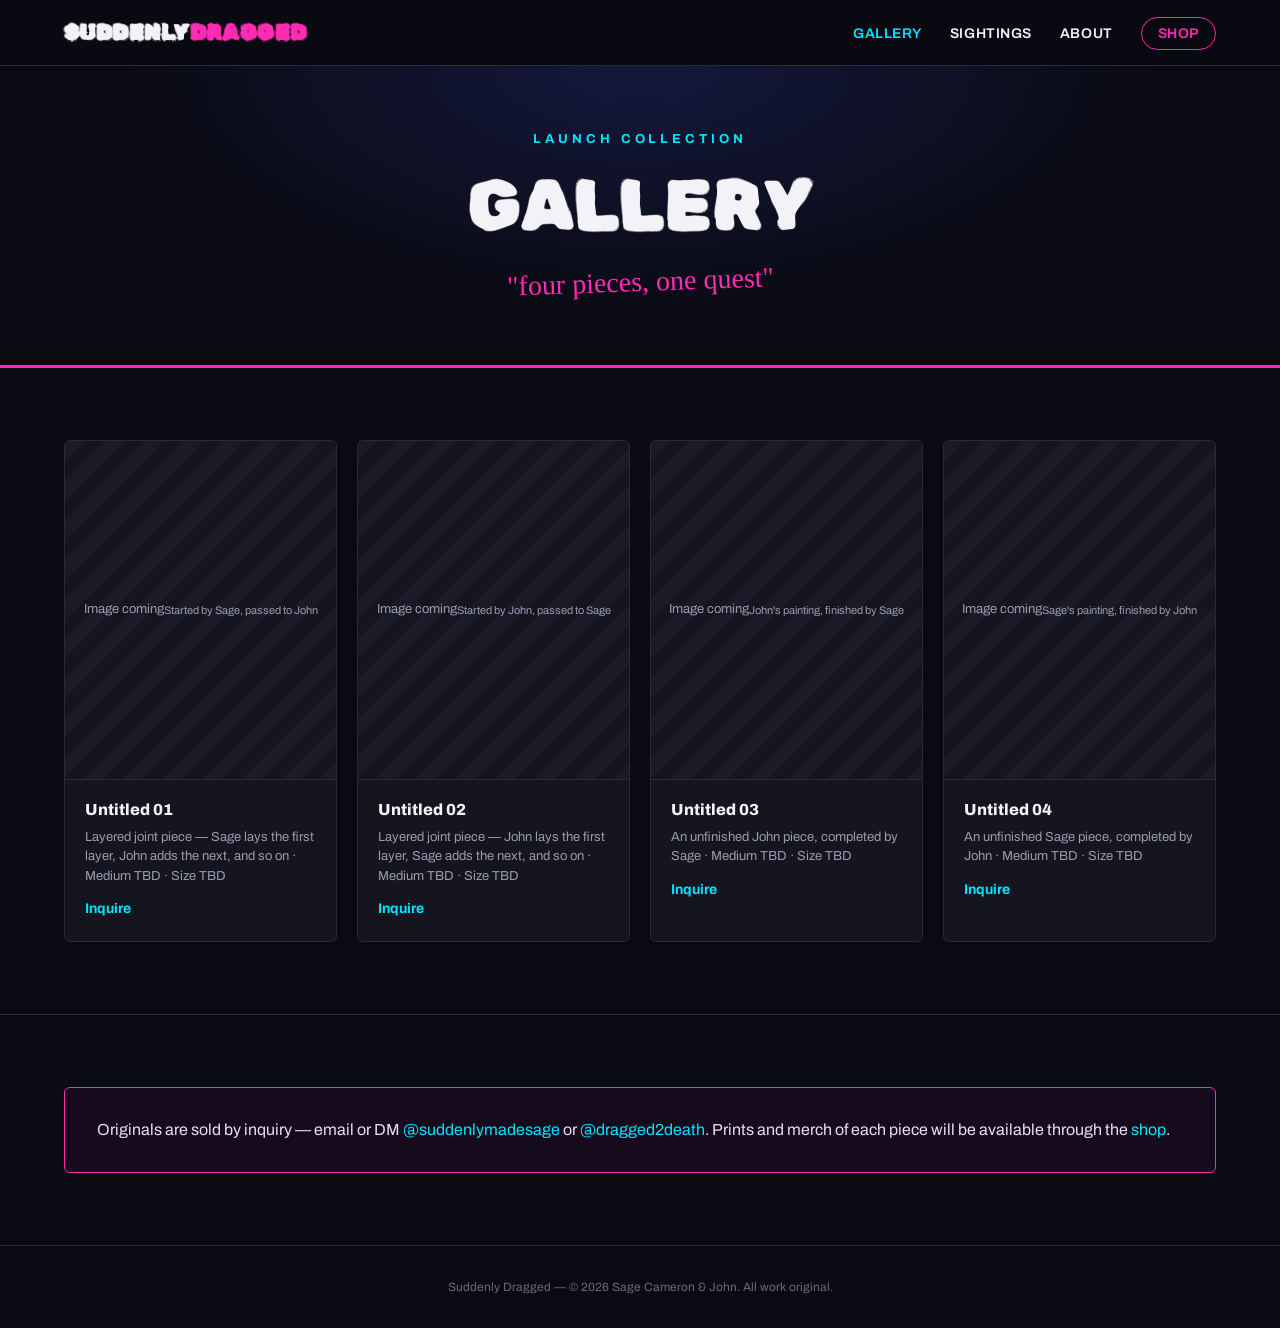
==== gallery.html @ cc959b2f "Initial site: Suddenly Dragged launch pages Homepage, gallery, about, shop, sightings log, and hidde" ====
<!doctype html>
<html lang="en">
<head>
<meta charset="utf-8">
<meta name="viewport" content="width=device-width, initial-scale=1">
<title>Gallery — Suddenly Dragged</title>
<meta name="description" content="The launch collection from Suddenly Dragged — Sage Cameron & John.">
<link rel="preconnect" href="https://fonts.googleapis.com">
<link rel="stylesheet" href="https://fonts.googleapis.com/css2?family=Rubik+Spray+Paint&family=Permanent+Marker&family=Archivo:wght@400;500;600;700;800&display=swap">
<link rel="stylesheet" href="css/style.css">
</head>
<body>

<nav class="site-nav">
  <div class="wrap">
    <a href="index.html" class="logo">Suddenly<span>Dragged</span></a>
    <ul>
      <li><a href="gallery.html" data-nav="gallery.html">Gallery</a></li>
      <li><a href="sightings.html" data-nav="sightings.html">Sightings</a></li>
      <li><a href="about.html" data-nav="about.html">About</a></li>
      <li class="cta-item"><a href="shop.html" class="cta" data-nav="shop.html">Shop</a></li>
    </ul>
  </div>
</nav>

<header class="hero" style="padding:64px 0 48px;">
  <div class="wrap">
    <div class="eyebrow">Launch Collection</div>
    <h1 style="font-size:clamp(36px,7vw,72px);">Gallery</h1>
    <div class="scrawl">"four pieces, one quest"</div>
  </div>
</header>

<section class="section">
  <div class="wrap">
    <div class="grid grid-4">

      <!-- Replace each .frame with an <img src="images/piece-01.jpg" alt="..."> once photos are ready -->
      <div class="card">
        <div class="frame">Image coming<br><span style="font-size:11px;">Started by Sage, passed to John</span></div>
        <div class="body">
          <div class="title">Untitled 01</div>
          <div class="meta">Layered joint piece — Sage lays the first layer, John adds the next, and so on &middot; Medium TBD &middot; Size TBD</div>
          <div class="price">Inquire</div>
        </div>
      </div>

      <div class="card">
        <div class="frame">Image coming<br><span style="font-size:11px;">Started by John, passed to Sage</span></div>
        <div class="body">
          <div class="title">Untitled 02</div>
          <div class="meta">Layered joint piece — John lays the first layer, Sage adds the next, and so on &middot; Medium TBD &middot; Size TBD</div>
          <div class="price">Inquire</div>
        </div>
      </div>

      <div class="card">
        <div class="frame">Image coming<br><span style="font-size:11px;">John's painting, finished by Sage</span></div>
        <div class="body">
          <div class="title">Untitled 03</div>
          <div class="meta">An unfinished John piece, completed by Sage &middot; Medium TBD &middot; Size TBD</div>
          <div class="price">Inquire</div>
        </div>
      </div>

      <div class="card">
        <div class="frame">Image coming<br><span style="font-size:11px;">Sage's painting, finished by John</span></div>
        <div class="body">
          <div class="title">Untitled 04</div>
          <div class="meta">An unfinished Sage piece, completed by John &middot; Medium TBD &middot; Size TBD</div>
          <div class="price">Inquire</div>
        </div>
      </div>

    </div>
  </div>
</section>

<section class="section">
  <div class="wrap">
    <div class="callout">
      <div class="prose" style="max-width:none; color:#E6E0ED;">
        Originals are sold by inquiry — email or DM <a href="https://instagram.com/suddenlymadesage" target="_blank" rel="noopener">@suddenlymadesage</a> or <a href="https://instagram.com/dragged2death" target="_blank" rel="noopener">@dragged2death</a>. Prints and merch of each piece will be available through the <a href="shop.html">shop</a>.
      </div>
    </div>
  </div>
</section>

<footer class="site-footer">
  <div class="wrap">Suddenly Dragged — &copy; <span id="year"></span> Sage Cameron &amp; John. All work original.</div>
</footer>

<script src="js/main.js"></script>
<script>document.getElementById('year').textContent = new Date().getFullYear();</script>
</body>
</html>
---- css/style.css ----
/* ===========================================================
   Suddenly Dragged — shared stylesheet
   Palette: void black / hot magenta / electric blue / glitch cyan / white
   Type: Rubik Spray Paint (wordmark), Permanent Marker (scrawl), Archivo (body)
   =========================================================== */

:root {
  --void: #0A0A12;
  --panel: #15151F;
  --border: #2A2A38;
  --ink: #F2F2F7;
  --muted: #9A9AB0;
  --magenta: #FF2BB3;
  --blue: #3D5AFE;
  --cyan: #00E5FF;
  --white: #FFFFFF;

  --font-wild: 'Rubik Spray Paint', cursive;
  --font-scrawl: 'Permanent Marker', cursive;
  --font-body: 'Archivo', sans-serif;
}

* { box-sizing: border-box; }

html { scroll-behavior: smooth; }

body {
  margin: 0;
  background: var(--void);
  color: var(--ink);
  font-family: var(--font-body);
  line-height: 1.5;
  -webkit-font-smoothing: antialiased;
}

a { color: var(--cyan); text-decoration: none; }
a:hover { color: #6ff3ff; }

::selection { background: var(--magenta); color: var(--void); }

img { max-width: 100%; display: block; }

.wrap {
  width: 100%;
  max-width: 1200px;
  margin: 0 auto;
  padding: 0 24px;
}

/* ---------- Nav ---------- */
.site-nav {
  position: sticky;
  top: 0;
  z-index: 50;
  background: rgba(10, 10, 18, 0.85);
  backdrop-filter: blur(8px);
  border-bottom: 1px solid var(--border);
}

.site-nav .wrap {
  display: flex;
  align-items: center;
  justify-content: space-between;
  gap: 16px;
  padding-top: 16px;
  padding-bottom: 16px;
}

.site-nav .logo {
  font-family: var(--font-wild);
  font-size: 22px;
  color: var(--ink);
  text-transform: uppercase;
  letter-spacing: 0.02em;
}

.site-nav .logo span { color: var(--magenta); }

.site-nav ul {
  list-style: none;
  display: flex;
  gap: 28px;
  margin: 0;
  padding: 0;
}

.site-nav a {
  color: var(--ink);
  font-weight: 600;
  font-size: 14px;
  letter-spacing: 0.04em;
  text-transform: uppercase;
}

.site-nav a:hover { color: var(--cyan); }

.site-nav .cta {
  border: 1px solid var(--magenta);
  color: var(--magenta) !important;
  padding: 8px 16px;
  border-radius: 999px;
}

.site-nav .cta:hover {
  background: var(--magenta);
  color: var(--void) !important;
}

/* ---------- Hero ---------- */
.hero {
  padding: 96px 0 72px;
  text-align: center;
  background: radial-gradient(ellipse at 50% 0%, rgba(61,90,254,0.18), transparent 60%);
  border-bottom: 3px solid var(--magenta);
}

.hero .eyebrow {
  font-size: 13px;
  font-weight: 700;
  letter-spacing: 0.3em;
  text-transform: uppercase;
  color: var(--cyan);
  margin-bottom: 18px;
}

.hero h1 {
  font-family: var(--font-wild);
  font-weight: 400;
  font-size: clamp(44px, 9vw, 108px);
  line-height: 1.05;
  text-transform: uppercase;
  margin: 0 auto 18px;
  max-width: 900px;
}

.hero .scrawl {
  font-family: var(--font-scrawl);
  font-size: clamp(18px, 2.6vw, 28px);
  color: var(--magenta);
  transform: rotate(-2deg);
  display: inline-block;
  margin-bottom: 14px;
}

.hero .handles {
  color: var(--muted);
  font-size: 14px;
  letter-spacing: 0.06em;
  font-weight: 600;
}

/* ---------- Section headers ---------- */
.section { padding: 72px 0; }
.section + .section { border-top: 1px solid var(--border); }

.section-head {
  display: flex;
  align-items: baseline;
  gap: 16px;
  margin-bottom: 32px;
}

.section-head h2 {
  margin: 0;
  font-family: var(--font-wild);
  font-weight: 400;
  font-size: 30px;
  text-transform: uppercase;
}

.section-head .rule {
  height: 3px;
  flex: 1;
  background: var(--magenta);
  opacity: 0.6;
}

/* ---------- Cards / grid ---------- */
.grid {
  display: grid;
  grid-template-columns: repeat(3, minmax(0, 1fr));
  gap: 20px;
}

.grid.grid-4 { grid-template-columns: repeat(4, minmax(0, 1fr)); }

@media (max-width: 1080px) {
  .grid.grid-4 { grid-template-columns: repeat(2, minmax(0, 1fr)); }
}

.card {
  background: var(--panel);
  border: 1px solid var(--border);
  border-radius: 6px;
  overflow: hidden;
  transition: transform 0.2s ease, border-color 0.2s ease;
}

.card:hover {
  transform: translateY(-4px);
  border-color: var(--cyan);
}

.card .frame {
  aspect-ratio: 4/5;
  background: repeating-linear-gradient(135deg, #1b1b27 0 14px, #15151f 14px 28px);
  display: flex;
  align-items: center;
  justify-content: center;
  color: var(--muted);
  font-size: 13px;
  text-align: center;
  padding: 16px;
  border-bottom: 1px solid var(--border);
}

.card .frame img { width: 100%; height: 100%; object-fit: cover; }

.card .body { padding: 18px 20px 22px; display: flex; flex-direction: column; gap: 6px; }
.card .title { font-weight: 800; font-size: 16px; }
.card .meta { font-size: 13px; color: var(--muted); }
.card .price { font-size: 14px; color: var(--cyan); font-weight: 700; margin-top: 6px; }

/* ---------- Buttons ---------- */
.btn {
  display: inline-block;
  padding: 14px 28px;
  border-radius: 999px;
  font-weight: 700;
  font-size: 14px;
  letter-spacing: 0.04em;
  text-transform: uppercase;
  border: 2px solid var(--magenta);
  color: var(--magenta);
  background: transparent;
}

.btn:hover { background: var(--magenta); color: var(--void); }

.btn.solid {
  background: var(--magenta);
  color: var(--void);
}

.btn.solid:hover { background: #ff57c5; color: var(--void); }

.btn.blue { border-color: var(--blue); color: var(--blue); }
.btn.blue:hover { background: var(--blue); color: var(--white); }

/* ---------- Prose ---------- */
.prose { max-width: 720px; color: #CFCFDA; font-size: 16px; line-height: 1.7; }
.prose p + p { margin-top: 16px; }

/* ---------- Callout ---------- */
.callout {
  background: #160B1D;
  border: 1px solid var(--magenta);
  border-radius: 6px;
  padding: 28px 32px;
}

/* ---------- Footer ---------- */
.site-footer {
  padding: 32px 0;
  text-align: center;
  font-size: 12px;
  color: #6A6A78;
  border-top: 1px solid var(--border);
}

.site-footer a { color: #6A6A78; }
.site-footer a:hover { color: var(--cyan); }

/* ---------- Glitch hover (image / title reveal) ---------- */
@keyframes sd-glitch {
  0%   { clip-path: inset(0 0 85% 0); transform: translate(-3px,0); }
  20%  { clip-path: inset(40% 0 40% 0); transform: translate(3px,0); }
  40%  { clip-path: inset(10% 0 70% 0); transform: translate(-2px,0); }
  60%  { clip-path: inset(60% 0 10% 0); transform: translate(2px,0); }
  80%  { clip-path: inset(25% 0 60% 0); transform: translate(-1px,0); }
  100% { clip-path: inset(0 0 85% 0); transform: translate(0,0); }
}

.glitch-wrap { position: relative; display: inline-block; }
.glitch-wrap .g1, .glitch-wrap .g2 {
  position: absolute; inset: 0;
  mix-blend-mode: screen;
  display: none;
}
.glitch-wrap:hover .g1, .glitch-wrap:hover .g2 { display: block; }
.glitch-wrap .g1 { color: var(--magenta); animation: sd-glitch 1.1s infinite linear; }
.glitch-wrap .g2 { color: var(--cyan); animation: sd-glitch 0.9s infinite linear reverse; }

/* ---------- Instagram feed strip ---------- */
.feed-strip {
  display: flex;
  gap: 16px;
  overflow-x: auto;
  padding-bottom: 8px;
}

.feed-strip > * { flex: 0 0 auto; }

/* ---------- Sightings log ---------- */
.sighting {
  display: flex;
  gap: 20px;
  padding: 20px 0;
  border-bottom: 1px solid var(--border);
}

.sighting .pin {
  flex: 0 0 auto;
  width: 40px; height: 40px;
  border-radius: 999px;
  border: 2px solid var(--cyan);
  color: var(--cyan);
  display: flex; align-items: center; justify-content: center;
  font-family: var(--font-wild);
  font-size: 14px;
}

.sighting .where { font-weight: 800; font-size: 15px; }
.sighting .when { color: var(--muted); font-size: 13px; margin-top: 2px; }
.sighting .note { color: #CFCFDA; font-size: 14px; margin-top: 8px; }

/* ---------- Responsive ---------- */
@media (max-width: 900px) {
  .grid { grid-template-columns: repeat(2, minmax(0,1fr)); }
  .site-nav ul { gap: 16px; }
}

@media (max-width: 640px) {
  .grid { grid-template-columns: 1fr; }
  .site-nav ul li:not(.cta-item) { display: none; }
  .hero { padding: 72px 0 56px; }
}
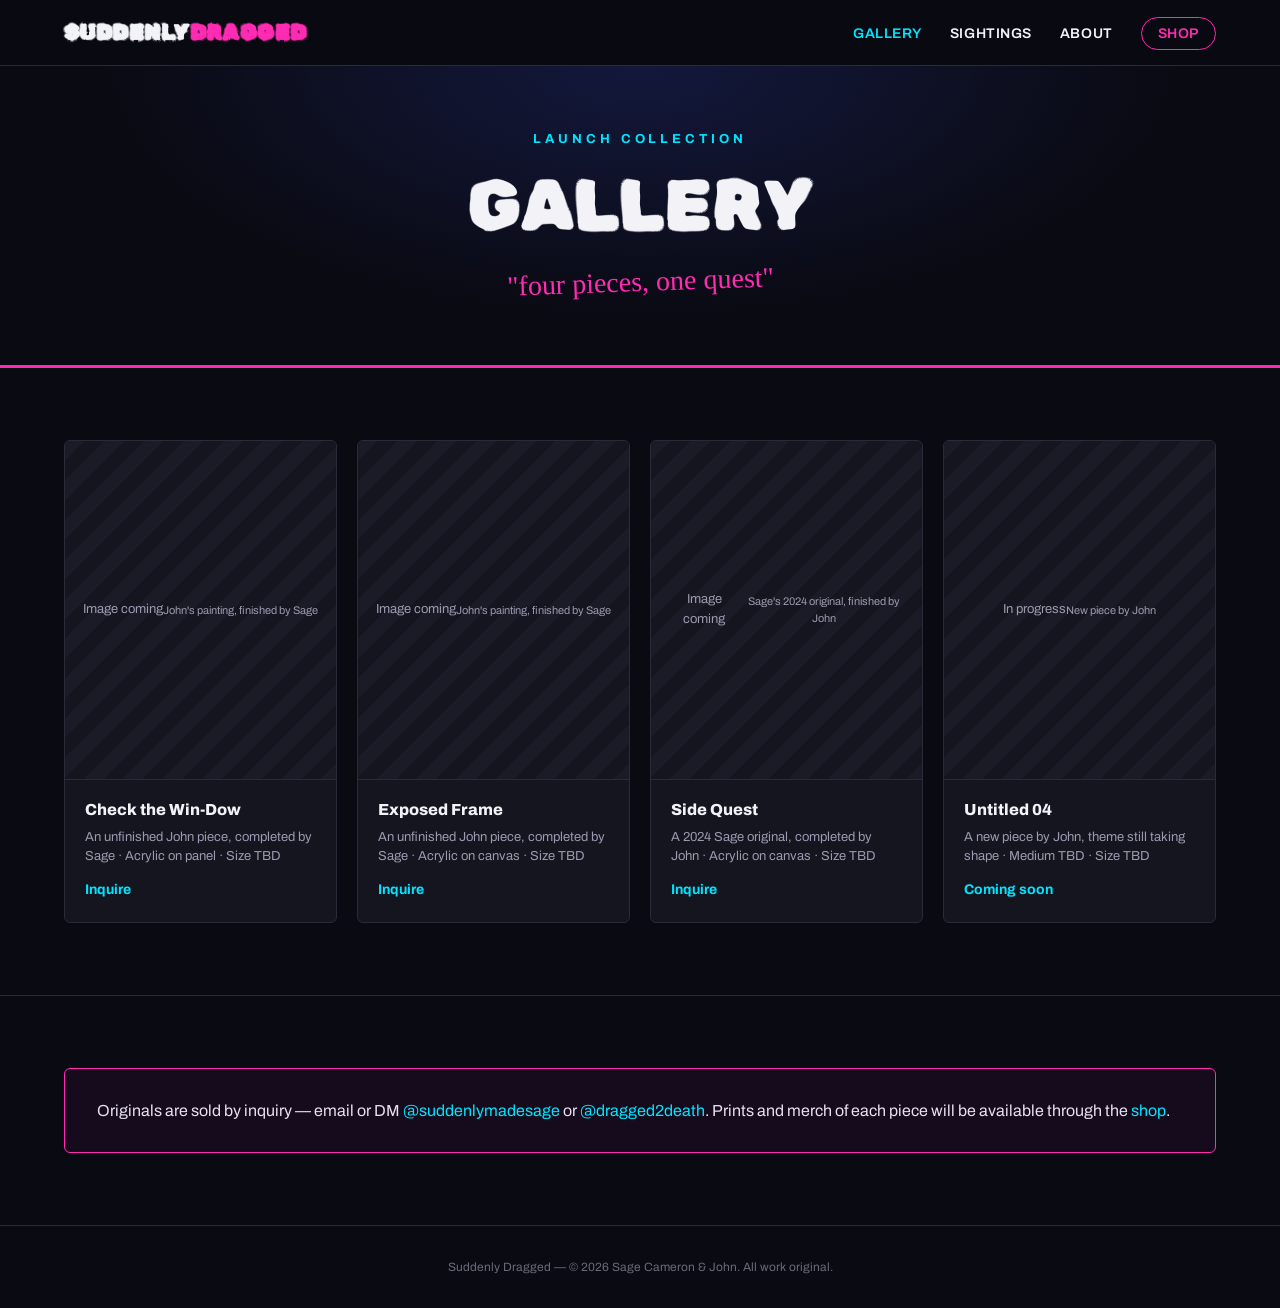
==== commit 4abcbdc3: "Name the three finished launch pieces, correct collab credits - Check the Win-Dow, Exposed Frame: Jo" ====
--- a/gallery.html
+++ b/gallery.html
@@ -37,19 +37,10 @@
 
       <!-- Replace each .frame with an <img src="images/piece-01.jpg" alt="..."> once photos are ready -->
       <div class="card">
-        <div class="frame">Image coming<br><span style="font-size:11px;">Started by Sage, passed to John</span></div>
+        <div class="frame">Image coming<br><span style="font-size:11px;">John's painting, finished by Sage</span></div>
         <div class="body">
-          <div class="title">Untitled 01</div>
-          <div class="meta">Layered joint piece — Sage lays the first layer, John adds the next, and so on &middot; Medium TBD &middot; Size TBD</div>
-          <div class="price">Inquire</div>
-        </div>
-      </div>
-
-      <div class="card">
-        <div class="frame">Image coming<br><span style="font-size:11px;">Started by John, passed to Sage</span></div>
-        <div class="body">
-          <div class="title">Untitled 02</div>
-          <div class="meta">Layered joint piece — John lays the first layer, Sage adds the next, and so on &middot; Medium TBD &middot; Size TBD</div>
+          <div class="title">Check the Win-Dow</div>
+          <div class="meta">An unfinished John piece, completed by Sage &middot; Acrylic on panel &middot; Size TBD</div>
           <div class="price">Inquire</div>
         </div>
       </div>
@@ -57,18 +48,27 @@
       <div class="card">
         <div class="frame">Image coming<br><span style="font-size:11px;">John's painting, finished by Sage</span></div>
         <div class="body">
-          <div class="title">Untitled 03</div>
-          <div class="meta">An unfinished John piece, completed by Sage &middot; Medium TBD &middot; Size TBD</div>
+          <div class="title">Exposed Frame</div>
+          <div class="meta">An unfinished John piece, completed by Sage &middot; Acrylic on canvas &middot; Size TBD</div>
           <div class="price">Inquire</div>
         </div>
       </div>
 
       <div class="card">
-        <div class="frame">Image coming<br><span style="font-size:11px;">Sage's painting, finished by John</span></div>
+        <div class="frame">Image coming<br><span style="font-size:11px;">Sage's 2024 original, finished by John</span></div>
+        <div class="body">
+          <div class="title">Side Quest</div>
+          <div class="meta">A 2024 Sage original, completed by John &middot; Acrylic on canvas &middot; Size TBD</div>
+          <div class="price">Inquire</div>
+        </div>
+      </div>
+
+      <div class="card">
+        <div class="frame">In progress<br><span style="font-size:11px;">New piece by John</span></div>
         <div class="body">
           <div class="title">Untitled 04</div>
-          <div class="meta">An unfinished Sage piece, completed by John &middot; Medium TBD &middot; Size TBD</div>
-          <div class="price">Inquire</div>
+          <div class="meta">A new piece by John, theme still taking shape &middot; Medium TBD &middot; Size TBD</div>
+          <div class="price">Coming soon</div>
         </div>
       </div>
 
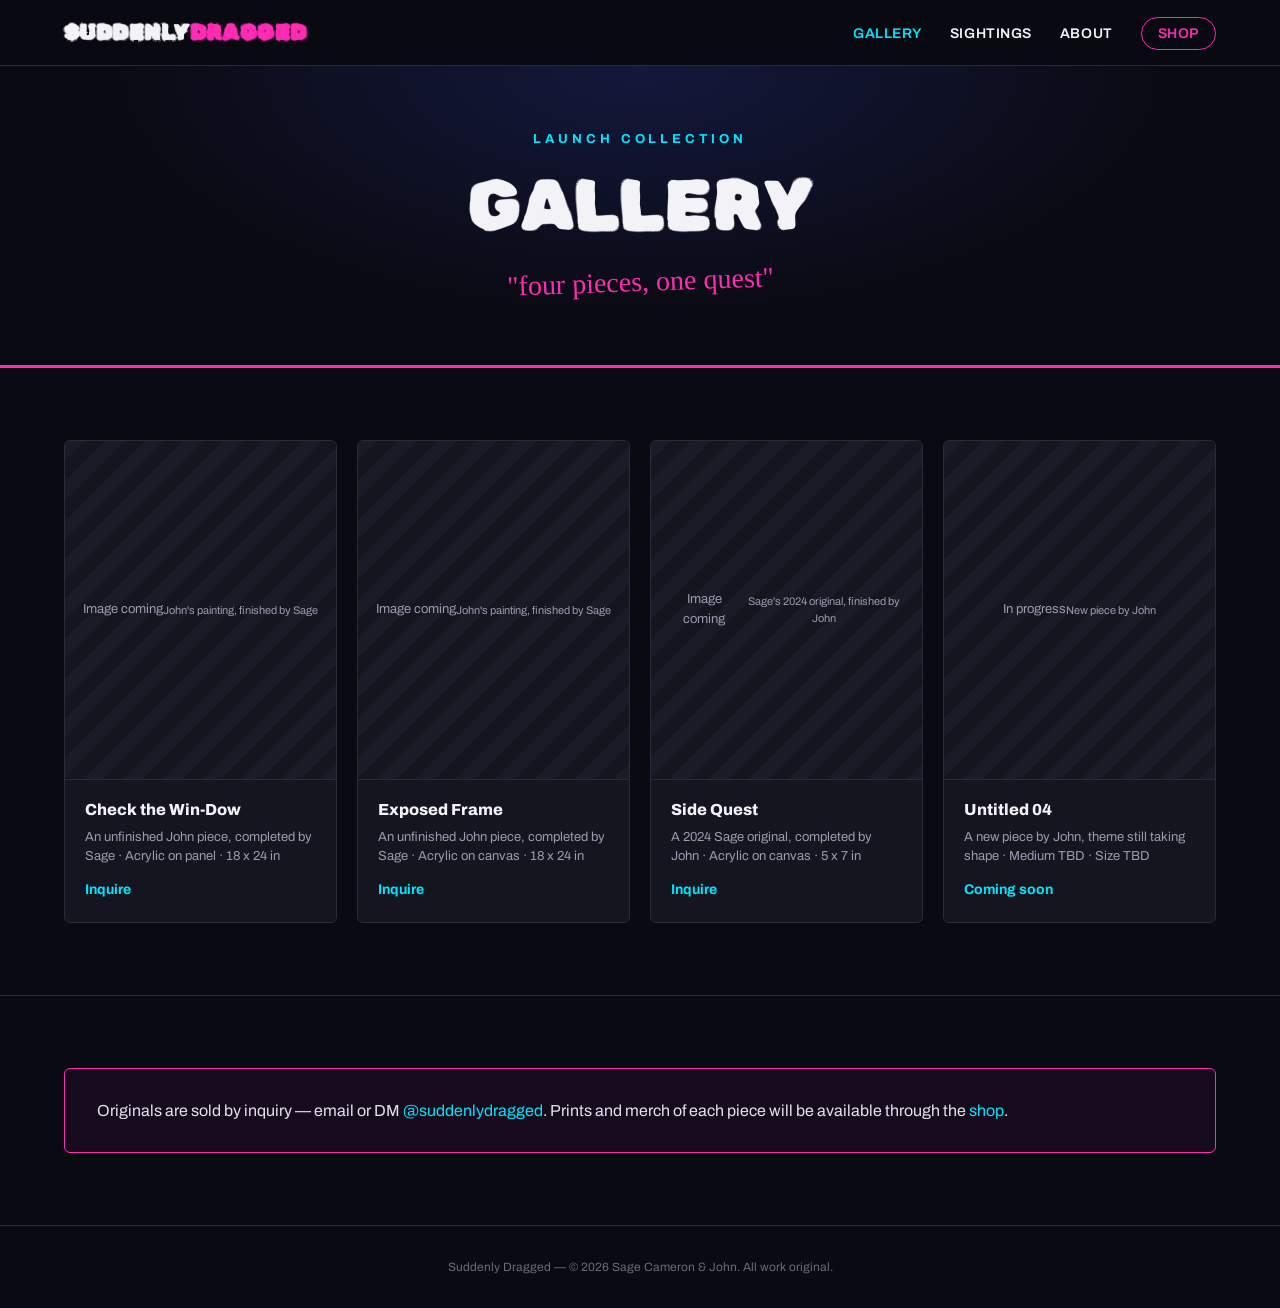
==== commit 2ceacc56: "Add real piece dimensions, point IG feed/inquiry at @suddenlydragged Gallery now lists 18 x 24 in fo" ====
--- a/gallery.html
+++ b/gallery.html
@@ -40,7 +40,7 @@
         <div class="frame">Image coming<br><span style="font-size:11px;">John's painting, finished by Sage</span></div>
         <div class="body">
           <div class="title">Check the Win-Dow</div>
-          <div class="meta">An unfinished John piece, completed by Sage &middot; Acrylic on panel &middot; Size TBD</div>
+          <div class="meta">An unfinished John piece, completed by Sage &middot; Acrylic on panel &middot; 18 x 24 in</div>
           <div class="price">Inquire</div>
         </div>
       </div>
@@ -49,7 +49,7 @@
         <div class="frame">Image coming<br><span style="font-size:11px;">John's painting, finished by Sage</span></div>
         <div class="body">
           <div class="title">Exposed Frame</div>
-          <div class="meta">An unfinished John piece, completed by Sage &middot; Acrylic on canvas &middot; Size TBD</div>
+          <div class="meta">An unfinished John piece, completed by Sage &middot; Acrylic on canvas &middot; 18 x 24 in</div>
           <div class="price">Inquire</div>
         </div>
       </div>
@@ -58,7 +58,7 @@
         <div class="frame">Image coming<br><span style="font-size:11px;">Sage's 2024 original, finished by John</span></div>
         <div class="body">
           <div class="title">Side Quest</div>
-          <div class="meta">A 2024 Sage original, completed by John &middot; Acrylic on canvas &middot; Size TBD</div>
+          <div class="meta">A 2024 Sage original, completed by John &middot; Acrylic on canvas &middot; 5 x 7 in</div>
           <div class="price">Inquire</div>
         </div>
       </div>
@@ -80,7 +80,7 @@
   <div class="wrap">
     <div class="callout">
       <div class="prose" style="max-width:none; color:#E6E0ED;">
-        Originals are sold by inquiry — email or DM <a href="https://instagram.com/suddenlymadesage" target="_blank" rel="noopener">@suddenlymadesage</a> or <a href="https://instagram.com/dragged2death" target="_blank" rel="noopener">@dragged2death</a>. Prints and merch of each piece will be available through the <a href="shop.html">shop</a>.
+        Originals are sold by inquiry — email or DM <a href="https://instagram.com/suddenlydragged" target="_blank" rel="noopener">@suddenlydragged</a>. Prints and merch of each piece will be available through the <a href="shop.html">shop</a>.
       </div>
     </div>
   </div>
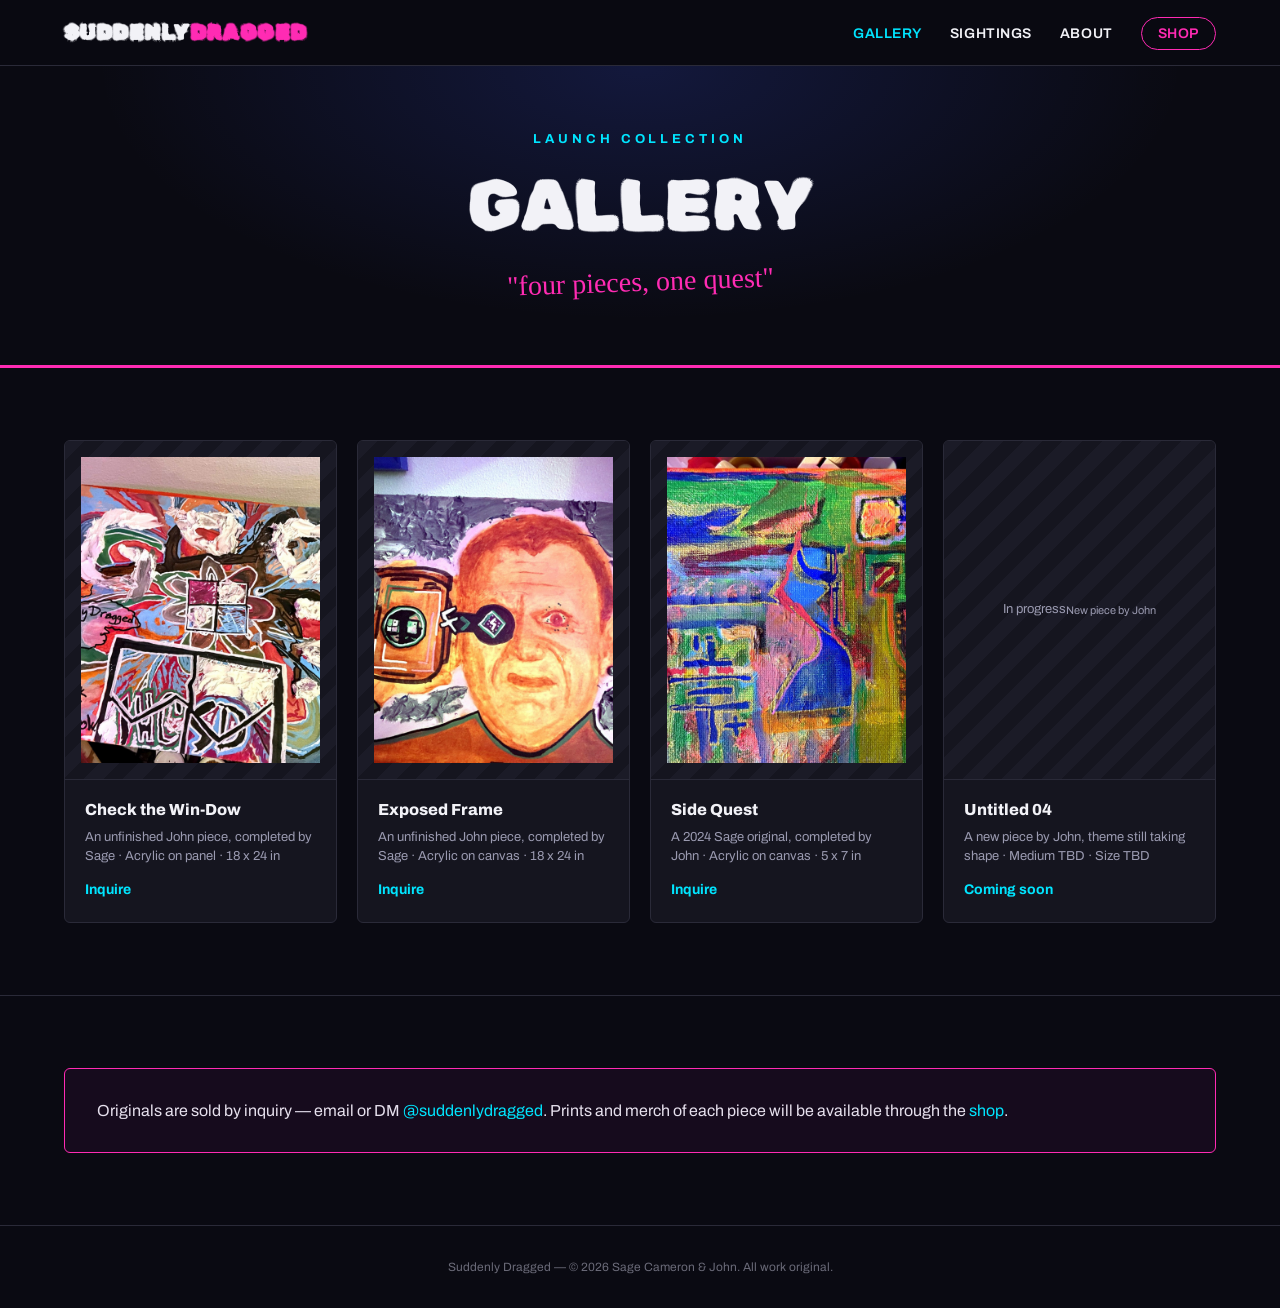
==== commit 44912d39: "Add real photos for the three launch collection paintings Color-graded and cropped photos of Check t" ====
--- a/gallery.html
+++ b/gallery.html
@@ -35,9 +35,8 @@
   <div class="wrap">
     <div class="grid grid-4">
 
-      <!-- Replace each .frame with an <img src="images/piece-01.jpg" alt="..."> once photos are ready -->
       <div class="card">
-        <div class="frame">Image coming<br><span style="font-size:11px;">John's painting, finished by Sage</span></div>
+        <div class="frame"><img src="images/check-the-window.jpg" alt="Check the Win-Dow — collaborative acrylic painting"></div>
         <div class="body">
           <div class="title">Check the Win-Dow</div>
           <div class="meta">An unfinished John piece, completed by Sage &middot; Acrylic on panel &middot; 18 x 24 in</div>
@@ -46,7 +45,7 @@
       </div>
 
       <div class="card">
-        <div class="frame">Image coming<br><span style="font-size:11px;">John's painting, finished by Sage</span></div>
+        <div class="frame"><img src="images/exposed-frame.jpg" alt="Exposed Frame — collaborative acrylic painting"></div>
         <div class="body">
           <div class="title">Exposed Frame</div>
           <div class="meta">An unfinished John piece, completed by Sage &middot; Acrylic on canvas &middot; 18 x 24 in</div>
@@ -55,7 +54,7 @@
       </div>
 
       <div class="card">
-        <div class="frame">Image coming<br><span style="font-size:11px;">Sage's 2024 original, finished by John</span></div>
+        <div class="frame"><img src="images/side-quest.jpg" alt="Side Quest — collaborative acrylic painting"></div>
         <div class="body">
           <div class="title">Side Quest</div>
           <div class="meta">A 2024 Sage original, completed by John &middot; Acrylic on canvas &middot; 5 x 7 in</div>
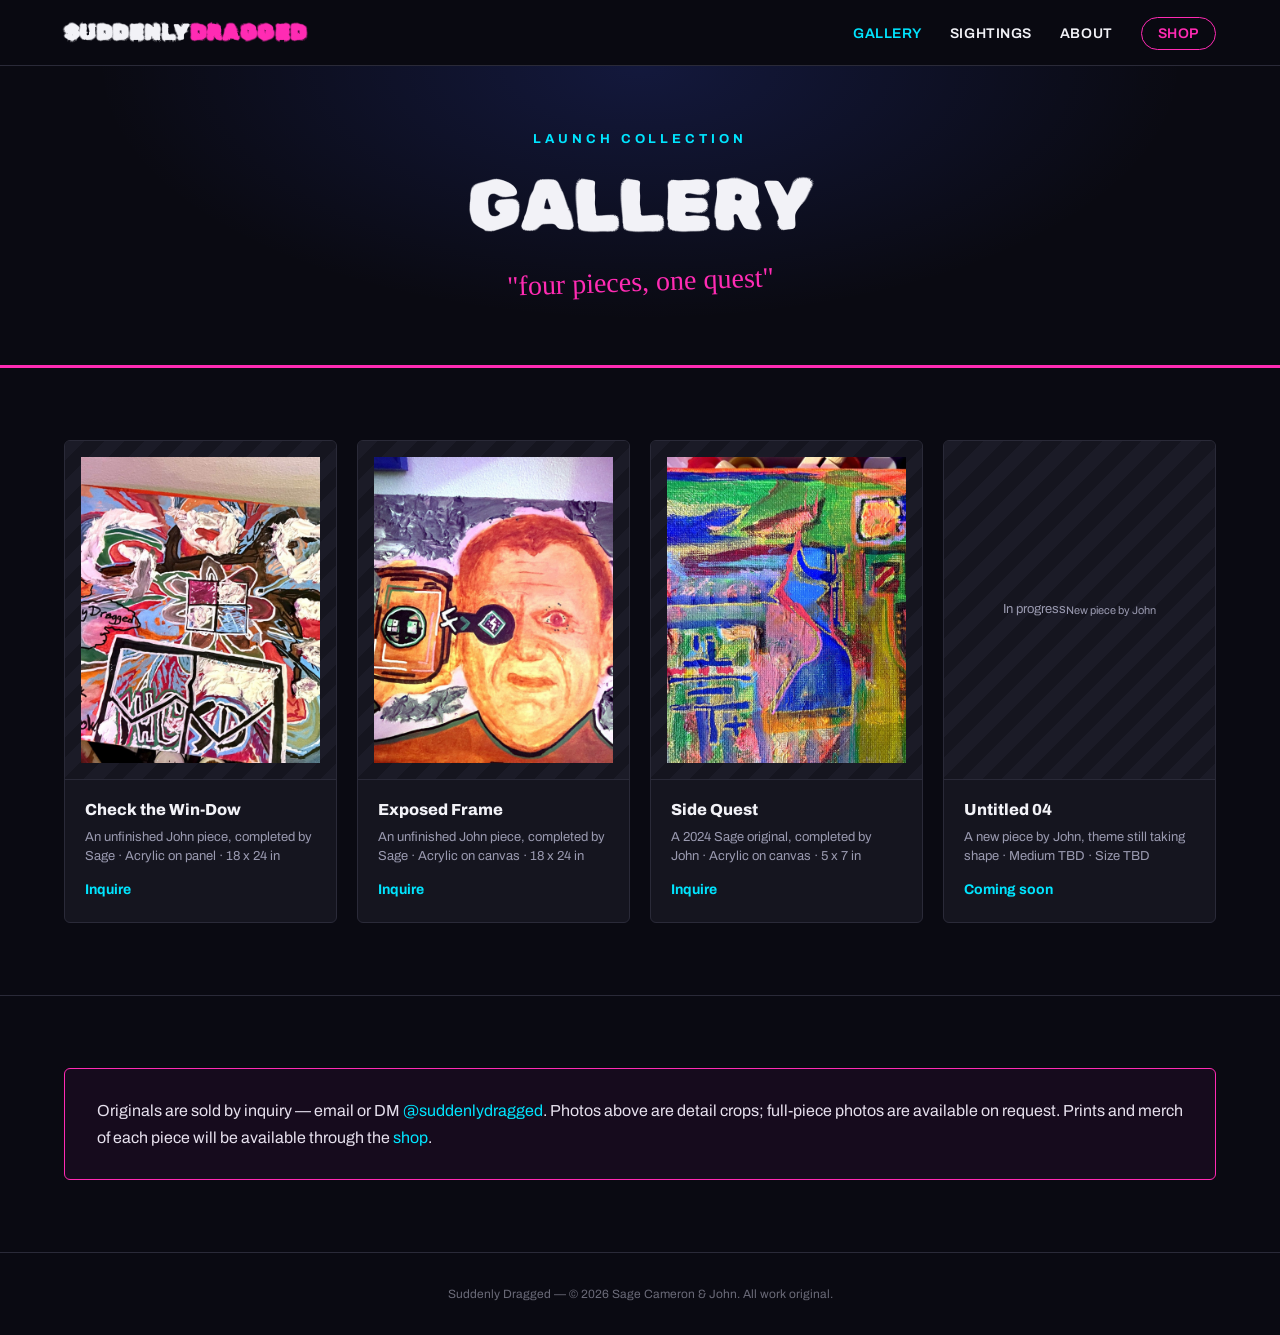
==== commit 15854eeb: "Disclose that gallery photos are detail crops Gallery images are zoomed/cropped shots, not full-canv" ====
--- a/gallery.html
+++ b/gallery.html
@@ -79,7 +79,7 @@
   <div class="wrap">
     <div class="callout">
       <div class="prose" style="max-width:none; color:#E6E0ED;">
-        Originals are sold by inquiry — email or DM <a href="https://instagram.com/suddenlydragged" target="_blank" rel="noopener">@suddenlydragged</a>. Prints and merch of each piece will be available through the <a href="shop.html">shop</a>.
+        Originals are sold by inquiry — email or DM <a href="https://instagram.com/suddenlydragged" target="_blank" rel="noopener">@suddenlydragged</a>. Photos above are detail crops; full-piece photos are available on request. Prints and merch of each piece will be available through the <a href="shop.html">shop</a>.
       </div>
     </div>
   </div>
